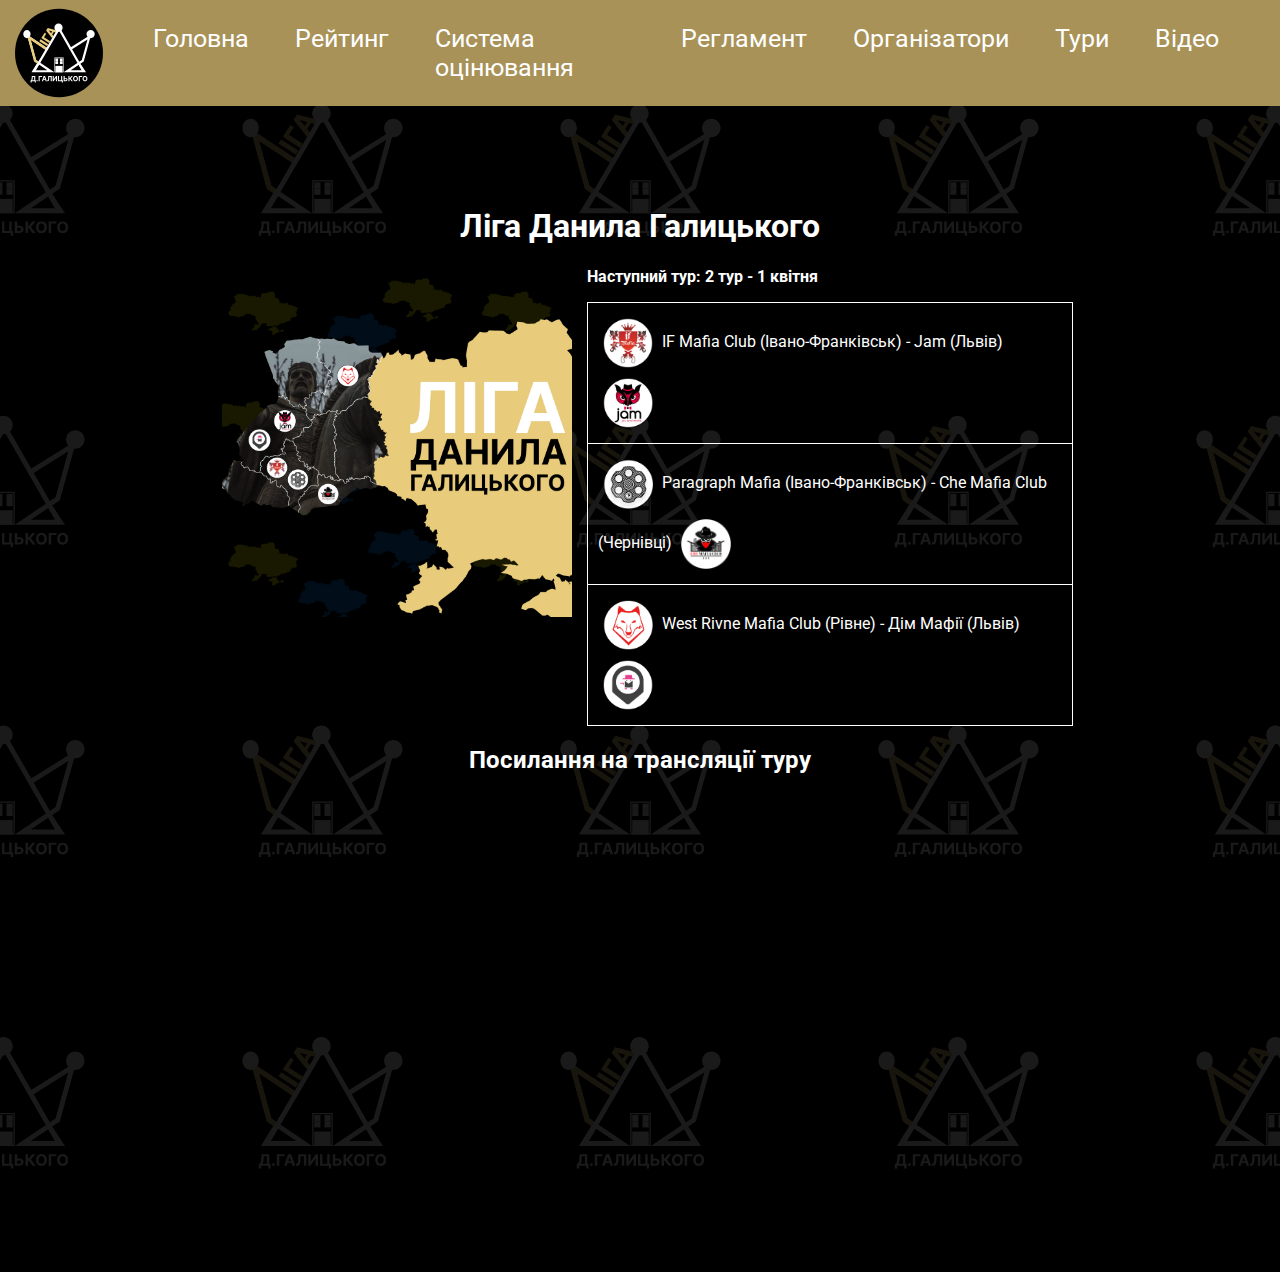
==== index.html @ 7baf820d "Update video" ====
<!DOCTYPE html>
<html lang="en">

<head>
    <meta charset="UTF-8">
    <meta http-equiv="X-UA-Compatible" content="IE=edge">
    <meta name="viewport" content="width=device-width, initial-scale=1.0">
    <title>Ліга Данила Галицького</title>
    <link rel="stylesheet" type="text/css" href="./style.css" />
</head>

<body>
    <div class="app">
        <div class="header" id="header">
            <div class="wrap">
                <div class="header__wrap">
                    <a href="/" class="header__logo">
                        <img src="./img/logo.svg">
                    </a>
                    <nav class="header__nav" id="nav">
                        <ul>
                            <li>
                                <a href="/">Головна</a>
                            </li>
                            <li>
                                <a href="/rating.html">Рейтинг</a>
                            </li>
                            <li>
                                <a href="/raiting-system.html">Система оцінювання</a>
                            </li>
                            <li>
                                <a href="/reglament.html">Регламент</a>
                            </li>
                            <li>
                                <a href="/organizers.html">Організатори</a>
                            </li>
                            <li>
                                <a href="/schedule.html">Тури</a>
                            </li>
                            <li>
                                <a href="/video.html">Відео</a>
                            </li>
                        </ul>
                    </nav>
                    <button type="button" class="burger" id="burger">
                        <svg class="open" width="35" height="35" viewBox="0 0 24 24" fill="none"
                            xmlns="http://www.w3.org/2000/svg">
                            <path
                                d="M4 18H20C20.55 18 21 17.55 21 17C21 16.45 20.55 16 20 16H4C3.45 16 3 16.45 3 17C3 17.55 3.45 18 4 18ZM4 13H20C20.55 13 21 12.55 21 12C21 11.45 20.55 11 20 11H4C3.45 11 3 11.45 3 12C3 12.55 3.45 13 4 13ZM3 7C3 7.55 3.45 8 4 8H20C20.55 8 21 7.55 21 7C21 6.45 20.55 6 20 6H4C3.45 6 3 6.45 3 7Z"
                                fill="#fff" />
                        </svg>

                        <svg class="close" width="35" height="35" viewBox="0 0 24 24" fill="none"
                            xmlns="http://www.w3.org/2000/svg">
                            <path
                                d="M18.3 5.71022C18.2075 5.61752 18.0976 5.54397 17.9766 5.49379C17.8556 5.44361 17.7259 5.41778 17.595 5.41778C17.464 5.41778 17.3343 5.44361 17.2134 5.49379C17.0924 5.54397 16.9825 5.61752 16.89 5.71022L12 10.5902L7.10998 5.70022C7.0174 5.60764 6.90749 5.5342 6.78652 5.4841C6.66556 5.43399 6.53591 5.4082 6.40498 5.4082C6.27405 5.4082 6.1444 5.43399 6.02344 5.4841C5.90247 5.5342 5.79256 5.60764 5.69998 5.70022C5.6074 5.79281 5.53396 5.90272 5.48385 6.02368C5.43375 6.14464 5.40796 6.27429 5.40796 6.40522C5.40796 6.53615 5.43375 6.6658 5.48385 6.78677C5.53396 6.90773 5.6074 7.01764 5.69998 7.11022L10.59 12.0002L5.69998 16.8902C5.6074 16.9828 5.53396 17.0927 5.48385 17.2137C5.43375 17.3346 5.40796 17.4643 5.40796 17.5952C5.40796 17.7262 5.43375 17.8558 5.48385 17.9768C5.53396 18.0977 5.6074 18.2076 5.69998 18.3002C5.79256 18.3928 5.90247 18.4662 6.02344 18.5163C6.1444 18.5665 6.27405 18.5922 6.40498 18.5922C6.53591 18.5922 6.66556 18.5665 6.78652 18.5163C6.90749 18.4662 7.0174 18.3928 7.10998 18.3002L12 13.4102L16.89 18.3002C16.9826 18.3928 17.0925 18.4662 17.2134 18.5163C17.3344 18.5665 17.464 18.5922 17.595 18.5922C17.7259 18.5922 17.8556 18.5665 17.9765 18.5163C18.0975 18.4662 18.2074 18.3928 18.3 18.3002C18.3926 18.2076 18.466 18.0977 18.5161 17.9768C18.5662 17.8558 18.592 17.7262 18.592 17.5952C18.592 17.4643 18.5662 17.3346 18.5161 17.2137C18.466 17.0927 18.3926 16.9828 18.3 16.8902L13.41 12.0002L18.3 7.11022C18.68 6.73022 18.68 6.09022 18.3 5.71022Z"
                                fill="#fff" />
                        </svg>
                    </button>
                </div>
            </div>
        </div>
        <div class="content middle-content">
            <h1 align="center">Ліга Данила Галицького</h1>
            <div>
                <img src="img/liga.jpg" width="350" style="margin-left: 15px; margin-right: 15px;" align="left"/>
                <div class="main-desc">
                    <p><strong>Наступний тур: 2 тур - 1 квітня</strong></p>
                    <table>
                        <tr>
                            <td>
                                <img src="img/logo-ifm-m.png" height="50" class="logo-m" />
                                IF Mafia Club (Івано-Франківськ) - Jam (Львів)
                                <img src="img/logo-jam-m.png" height="50" class="logo-m" />
                            </td>
                        </tr>
                        <tr>
                            <td>
                                <img src="img/logo-p-m.png" height="50" class="logo-m" />
                                Paragraph Mafia (Івано-Франківськ) - Che Mafia Club (Чернівці)
                                <img src="img/logo-che-m.png" height="50" class="logo-m" />
                            </td>
                        </tr>
                        <tr>
                            <td>
                                <img src="img/logo-rivne-m.png" height="50" class="logo-m" />
                                West Rivne Mafia Club (Рівне) - Дім Мафії (Львів)
                                <img src="img/logo-dm-m.png" height="50" class="logo-m" />
                            </td>
                        </tr>
                    </table>
                </div>
                <!-- <div class="main-desc">
                    <p><strong>Результати попереднього туру: 1 тур - 4 березня</strong></p>
                    <table>
                        <tr>
                            <td>
                                <img src="img/logo-jam-m.png" height="50" class="logo-m" />
                                Jam (Львів) <strong>17.8</strong> - <strong>18.95</strong> West Rivne Mafia Club (Рівне)
                                <img src="img/logo-rivne-m.png" height="50" class="logo-m" />
                            </td>
                        </tr>
                        <tr>
                            <td>
                                <img src="img/logo-che-m.png" height="50" class="logo-m" />
                                Che Mafia Club (Чернівці) <strong>15.05</strong> - <strong>19.05</strong> Mafia Club (Івано-Франківськ)
                                <img src="img/logo-ifm-m.png" height="50" class="logo-m" />
                            </td>
                        </tr>
                        <tr>
                            <td>
                                <img src="img/logo-dm-m.png" height="50" class="logo-m" />
                                Дім Мафії (Львів) <strong>17.65</strong> - <strong>15.6</strong> Mafia (Івано-Франківськ)
                                <img src="img/logo-p-m.png" height="50" class="logo-m" />
                            </td>
                        </tr>
                    </table>
                </div> -->
            </div>
            <div style="clear: both;"></div>
            <h2 align="center">Посилання на трансляції туру</h2>
            <div style="margin:0 auto">
                <div style="display: inline-block; width: 330px; margin: 10px;"><iframe width="330" height="175" src="https://www.youtube.com/embed/2RSiFVVeuqo" title="YouTube video player" frameborder="0" allow="accelerometer; autoplay; clipboard-write; encrypted-media; gyroscope; picture-in-picture; web-share" allowfullscreen></iframe></div>
                <div style="display: inline-block; width: 330px; margin: 10px"><iframe width="330" height="175" src="https://www.youtube.com/embed/r7x7D_O97DU" title="YouTube video player" frameborder="0" allow="accelerometer; autoplay; clipboard-write; encrypted-media; gyroscope; picture-in-picture; web-share" allowfullscreen></iframe></div>
                <div style="display: inline-block; width: 330px; margin: 10px"><iframe width="330" height="175" src="https://www.youtube.com/embed/ulkKkepXQjc" title="YouTube video player" frameborder="0" allow="accelerometer; autoplay; clipboard-write; encrypted-media; gyroscope; picture-in-picture; web-share" allowfullscreen></iframe></div>
            </div>
        </div>
    </div>
</body>

</html>
---- style.css ----
@import url('https://fonts.googleapis.com/css2?family=Roboto:wght@400;700&display=swap');

* {
    -webkit-box-sizing: border-box;
    box-sizing: border-box;
}
body,html{
    height: 100%;
    margin: 0;
    padding: 0;
}

body{
    font-family: 'Roboto', sans-serif;
}
.app{
    min-height: 100%;
    background-image: url('./img/fon.svg');
    background-size: cover;
    background-position: top center;
}
img{
    max-width: 100%;
    display: block;
}
.header__logo{
    margin-right: 50px;
}
.header__logo img{
    width: 92px;
    height: 92px;
}
.header{
    background-color: rgba(186,162,98,0.9);
    padding: 7px 0;
}
.wrap{
    max-width: 1366px;
    padding: 0 15px;
    width: 100%;
    margin: 0 auto;
}
.content{
    margin: 0 auto;
    padding-top: 80px;
    max-width: 1120px;
    width: 100%;
    padding-bottom: 80px;
    padding-left: 15px;
    padding-right: 15px;
    color: #fff;
}

.content h1 {
    text-align: center;
}

.content a {
    color: #fff;
    font-weight: bold;
}

.middle-content {
    width: 70%;
}

.small-content {
    width: 50%;
}

.tour {
   text-align: center;
}

.tour table {
    margin: 0 auto;
    width: 70%;
}

.frame{
    min-height: 472px;
    width: 100%;
    border: 3px solid #fff;
    background-color: transparent;
}

table {
    border-spacing: 0px;
    border-collapse: collapse;
    margin: 0 auto;
    border: 0px solid #fff;
}

td {
    margin: 0px;
    padding: 10px;
    border: 1px solid #fff;
}

.logo-m {
    vertical-align: middle;
    display: inline-block;
    margin: 5px;
}

.organizator {
    padding: 5px;
    display: block;
    margin-bottom: 20px;
}

.org-desc {
    margin-top: 15px;
}

.rating td {
    padding: 12px;
}

.rating thead td {
    font-weight: bold;
    text-align: center;
}

.header__wrap{
    display: flex;
    align-items: center;
}
.header__nav ul{
    display: flex;
    margin: 0;
    padding: 0;
}
.header__nav li{
    margin-right: 46px;
    list-style: none;
}
.header__nav a{
    color: #fff;
    text-decoration: none;
    display: block;
    padding: 5px 0;
    font-size: 25px;
}
.header__nav a:hover{
    text-decoration: underline;
}
.burger{
    display: none;
}
.burger .close{
    display: none;
}
.burger.active .close{
    display: block;
}

.burger.active .open{
    display: none;
}

@media(max-width: 991px){
    .header__nav{
        position: fixed;
        top: 64px;
        left: 0;
        right: 0;
        bottom: 0;
        overflow-y: auto;
        background-color: rgba(186,162,98,1);
        padding-top: 50px;
        padding-bottom: 50px;
        display: none;
        
    }
    .header.active .header__nav{
        display: block;
    } 
    .header.active{
        background-color: rgba(186,162,98,1);
    }
    .header__nav ul{
        flex-direction: column;
        align-items: center;
        text-align: center;
    }
    .header__nav li{
        margin-bottom: 20px;
        margin-right: 0;
    }
    .header{
        position: fixed;
        top: 0;
        left: 0;
        right: 0;
    }
    .header__logo img{
        width: 50px;
        height: 50px;
    }
    .burger{
        display: flex;;
        align-content: center;
        justify-content: center;
        background-color: transparent;
        border: 0;
        padding: 5px;
    }
    .header__wrap{
        justify-content: space-between;
    }
    .content{
        padding-top: 100px;
    }
}
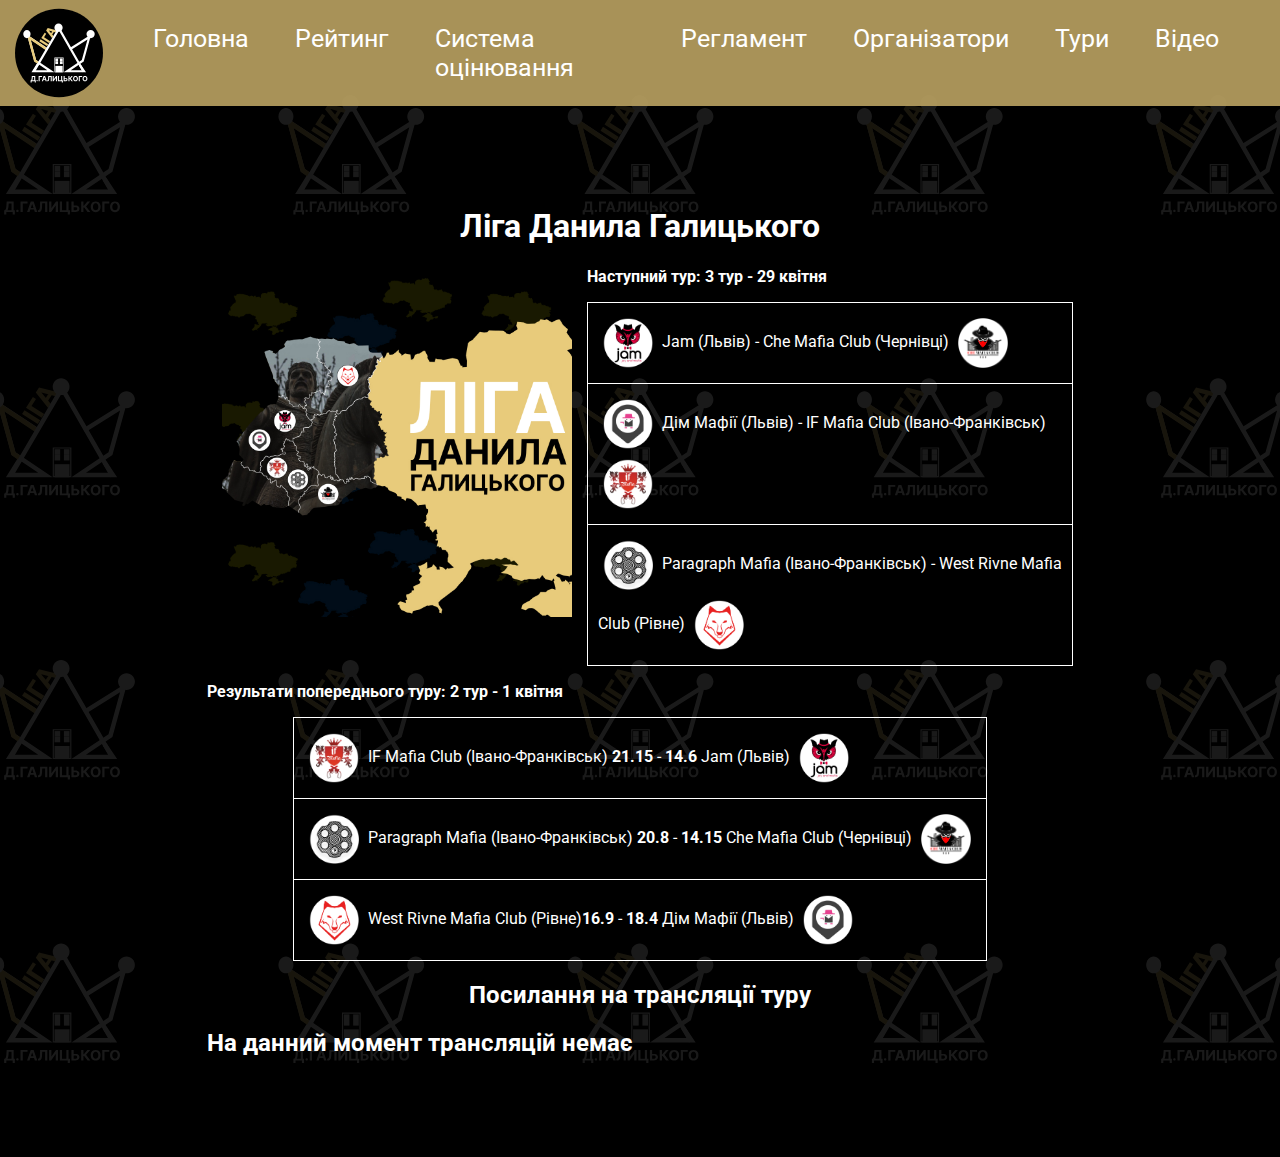
==== commit e9d4c64a: "Add second toure result" ====
--- a/index.html
+++ b/index.html
@@ -65,64 +65,65 @@
             <div>
                 <img src="img/liga.jpg" width="350" style="margin-left: 15px; margin-right: 15px;" align="left"/>
                 <div class="main-desc">
-                    <p><strong>Наступний тур: 2 тур - 1 квітня</strong></p>
+                    <p><strong>Наступний тур: 3 тур - 29 квітня</strong></p>
+                    <table>
+                        <tr>
+                            <td>
+                                <img src="img/logo-jam-m.png" height="50" class="logo-m" />
+                                Jam (Львів) - Che Mafia Club (Чернівці)
+                                <img src="img/logo-che-m.png" height="50" class="logo-m" />
+                            </td>
+                        </tr>
+                        <tr>
+                            <td>
+                                <img src="img/logo-dm-m.png" height="50" class="logo-m" />
+                                Дім Мафії (Львів) - IF Mafia Club (Івано-Франківськ)
+                                <img src="img/logo-ifm-m.png" height="50" class="logo-m" />
+                            </td>
+                        </tr>
+                        <tr>
+                            <td>
+                                <img src="img/logo-p-m.png" height="50" class="logo-m" />
+                                Paragraph Mafia (Івано-Франківськ) - West Rivne Mafia Club (Рівне)
+                                <img src="img/logo-rivne-m.png" height="50" class="logo-m" />
+                            </td>
+                        </tr>
+                    </table>
+                </div>
+                <div class="main-desc">
+                    <p><strong>Результати попереднього туру: 2 тур - 1 квітня</strong></p>
                     <table>
                         <tr>
                             <td>
                                 <img src="img/logo-ifm-m.png" height="50" class="logo-m" />
-                                IF Mafia Club (Івано-Франківськ) - Jam (Львів)
+                                IF Mafia Club (Івано-Франківськ) <strong>21.15</strong> - <strong>14.6</strong> Jam (Львів)
                                 <img src="img/logo-jam-m.png" height="50" class="logo-m" />
                             </td>
                         </tr>
                         <tr>
                             <td>
                                 <img src="img/logo-p-m.png" height="50" class="logo-m" />
-                                Paragraph Mafia (Івано-Франківськ) - Che Mafia Club (Чернівці)
+                                Paragraph Mafia (Івано-Франківськ) <strong>20.8</strong> - <strong>14.15</strong> Che Mafia Club (Чернівці)
                                 <img src="img/logo-che-m.png" height="50" class="logo-m" />
                             </td>
                         </tr>
                         <tr>
                             <td>
                                 <img src="img/logo-rivne-m.png" height="50" class="logo-m" />
-                                West Rivne Mafia Club (Рівне) - Дім Мафії (Львів)
+                                West Rivne Mafia Club (Рівне)<strong>16.9</strong> - <strong>18.4</strong> Дім Мафії (Львів)
                                 <img src="img/logo-dm-m.png" height="50" class="logo-m" />
                             </td>
                         </tr>
                     </table>
                 </div>
-                <!-- <div class="main-desc">
-                    <p><strong>Результати попереднього туру: 1 тур - 4 березня</strong></p>
-                    <table>
-                        <tr>
-                            <td>
-                                <img src="img/logo-jam-m.png" height="50" class="logo-m" />
-                                Jam (Львів) <strong>17.8</strong> - <strong>18.95</strong> West Rivne Mafia Club (Рівне)
-                                <img src="img/logo-rivne-m.png" height="50" class="logo-m" />
-                            </td>
-                        </tr>
-                        <tr>
-                            <td>
-                                <img src="img/logo-che-m.png" height="50" class="logo-m" />
-                                Che Mafia Club (Чернівці) <strong>15.05</strong> - <strong>19.05</strong> Mafia Club (Івано-Франківськ)
-                                <img src="img/logo-ifm-m.png" height="50" class="logo-m" />
-                            </td>
-                        </tr>
-                        <tr>
-                            <td>
-                                <img src="img/logo-dm-m.png" height="50" class="logo-m" />
-                                Дім Мафії (Львів) <strong>17.65</strong> - <strong>15.6</strong> Mafia (Івано-Франківськ)
-                                <img src="img/logo-p-m.png" height="50" class="logo-m" />
-                            </td>
-                        </tr>
-                    </table>
-                </div> -->
             </div>
             <div style="clear: both;"></div>
             <h2 align="center">Посилання на трансляції туру</h2>
             <div style="margin:0 auto">
-                <div style="display: inline-block; width: 330px; margin: 10px;"><iframe width="330" height="175" src="https://www.youtube.com/embed/2RSiFVVeuqo" title="YouTube video player" frameborder="0" allow="accelerometer; autoplay; clipboard-write; encrypted-media; gyroscope; picture-in-picture; web-share" allowfullscreen></iframe></div>
+                <h2>На данний момент трансляцій немає</h2>
+                <!-- <div style="display: inline-block; width: 330px; margin: 10px;"><iframe width="330" height="175" src="https://www.youtube.com/embed/2RSiFVVeuqo" title="YouTube video player" frameborder="0" allow="accelerometer; autoplay; clipboard-write; encrypted-media; gyroscope; picture-in-picture; web-share" allowfullscreen></iframe></div>
                 <div style="display: inline-block; width: 330px; margin: 10px"><iframe width="330" height="175" src="https://www.youtube.com/embed/r7x7D_O97DU" title="YouTube video player" frameborder="0" allow="accelerometer; autoplay; clipboard-write; encrypted-media; gyroscope; picture-in-picture; web-share" allowfullscreen></iframe></div>
-                <div style="display: inline-block; width: 330px; margin: 10px"><iframe width="330" height="175" src="https://www.youtube.com/embed/ulkKkepXQjc" title="YouTube video player" frameborder="0" allow="accelerometer; autoplay; clipboard-write; encrypted-media; gyroscope; picture-in-picture; web-share" allowfullscreen></iframe></div>
+                <div style="display: inline-block; width: 330px; margin: 10px"><iframe width="330" height="175" src="https://www.youtube.com/embed/ulkKkepXQjc" title="YouTube video player" frameborder="0" allow="accelerometer; autoplay; clipboard-write; encrypted-media; gyroscope; picture-in-picture; web-share" allowfullscreen></iframe></div> -->
             </div>
         </div>
     </div>
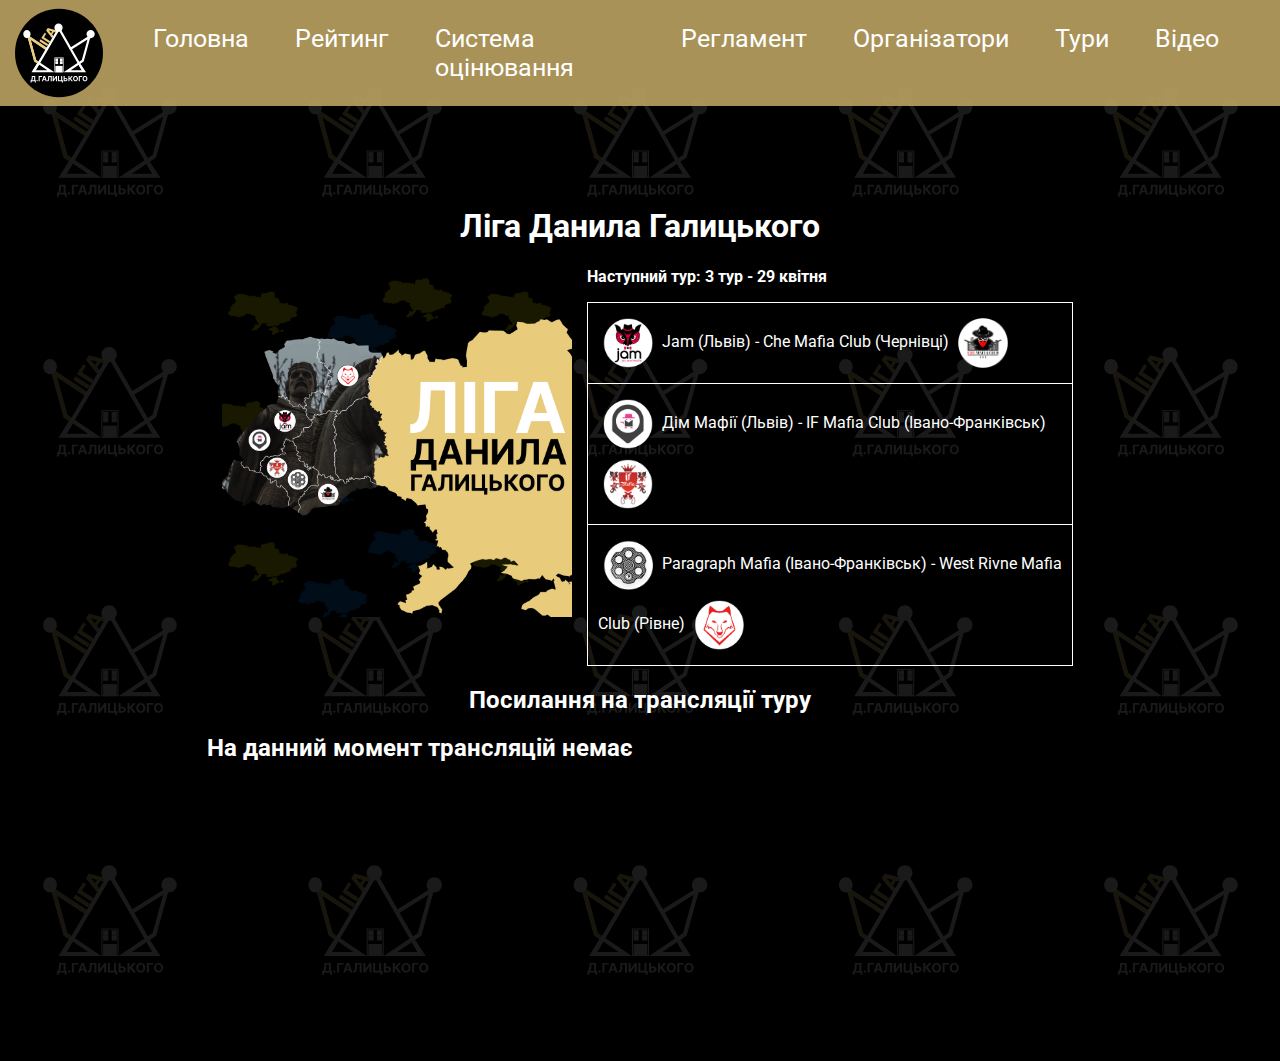
==== commit 4aa6c971: "Add new tour vide" ====
--- a/index.html
+++ b/index.html
@@ -90,43 +90,18 @@
                         </tr>
                     </table>
                 </div>
-                <div class="main-desc">
-                    <p><strong>Результати попереднього туру: 2 тур - 1 квітня</strong></p>
-                    <table>
-                        <tr>
-                            <td>
-                                <img src="img/logo-ifm-m.png" height="50" class="logo-m" />
-                                IF Mafia Club (Івано-Франківськ) <strong>21.15</strong> - <strong>14.6</strong> Jam (Львів)
-                                <img src="img/logo-jam-m.png" height="50" class="logo-m" />
-                            </td>
-                        </tr>
-                        <tr>
-                            <td>
-                                <img src="img/logo-p-m.png" height="50" class="logo-m" />
-                                Paragraph Mafia (Івано-Франківськ) <strong>20.8</strong> - <strong>14.15</strong> Che Mafia Club (Чернівці)
-                                <img src="img/logo-che-m.png" height="50" class="logo-m" />
-                            </td>
-                        </tr>
-                        <tr>
-                            <td>
-                                <img src="img/logo-rivne-m.png" height="50" class="logo-m" />
-                                West Rivne Mafia Club (Рівне)<strong>16.9</strong> - <strong>18.4</strong> Дім Мафії (Львів)
-                                <img src="img/logo-dm-m.png" height="50" class="logo-m" />
-                            </td>
-                        </tr>
-                    </table>
-                </div>
             </div>
             <div style="clear: both;"></div>
             <h2 align="center">Посилання на трансляції туру</h2>
             <div style="margin:0 auto">
                 <h2>На данний момент трансляцій немає</h2>
-                <!-- <div style="display: inline-block; width: 330px; margin: 10px;"><iframe width="330" height="175" src="https://www.youtube.com/embed/2RSiFVVeuqo" title="YouTube video player" frameborder="0" allow="accelerometer; autoplay; clipboard-write; encrypted-media; gyroscope; picture-in-picture; web-share" allowfullscreen></iframe></div>
-                <div style="display: inline-block; width: 330px; margin: 10px"><iframe width="330" height="175" src="https://www.youtube.com/embed/r7x7D_O97DU" title="YouTube video player" frameborder="0" allow="accelerometer; autoplay; clipboard-write; encrypted-media; gyroscope; picture-in-picture; web-share" allowfullscreen></iframe></div>
-                <div style="display: inline-block; width: 330px; margin: 10px"><iframe width="330" height="175" src="https://www.youtube.com/embed/ulkKkepXQjc" title="YouTube video player" frameborder="0" allow="accelerometer; autoplay; clipboard-write; encrypted-media; gyroscope; picture-in-picture; web-share" allowfullscreen></iframe></div> -->
+                <div style="display: inline-block; width: 330px; margin: 10px;"><iframe width="330" height="175" src="https://www.youtube.com/embed/wLn1_2Q-EC4" title="YouTube video player" frameborder="0" allow="accelerometer; autoplay; clipboard-write; encrypted-media; gyroscope; picture-in-picture; web-share" allowfullscreen></iframe></div>
+                <div style="display: inline-block; width: 330px; margin: 10px"><iframe width="330" height="175" src="https://www.youtube.com/embed/87ggl9xkQ-M" title="YouTube video player" frameborder="0" allow="accelerometer; autoplay; clipboard-write; encrypted-media; gyroscope; picture-in-picture; web-share" allowfullscreen></iframe></div>
+                <!-- <div style="display: inline-block; width: 330px; margin: 10px"><iframe width="330" height="175" src="https://www.youtube.com/embed/ulkKkepXQjc" title="YouTube video player" frameborder="0" allow="accelerometer; autoplay; clipboard-write; encrypted-media; gyroscope; picture-in-picture; web-share" allowfullscreen></iframe></div> -->
             </div>
         </div>
     </div>
 </body>
+<script src="./script.js"></script>
 
 </html>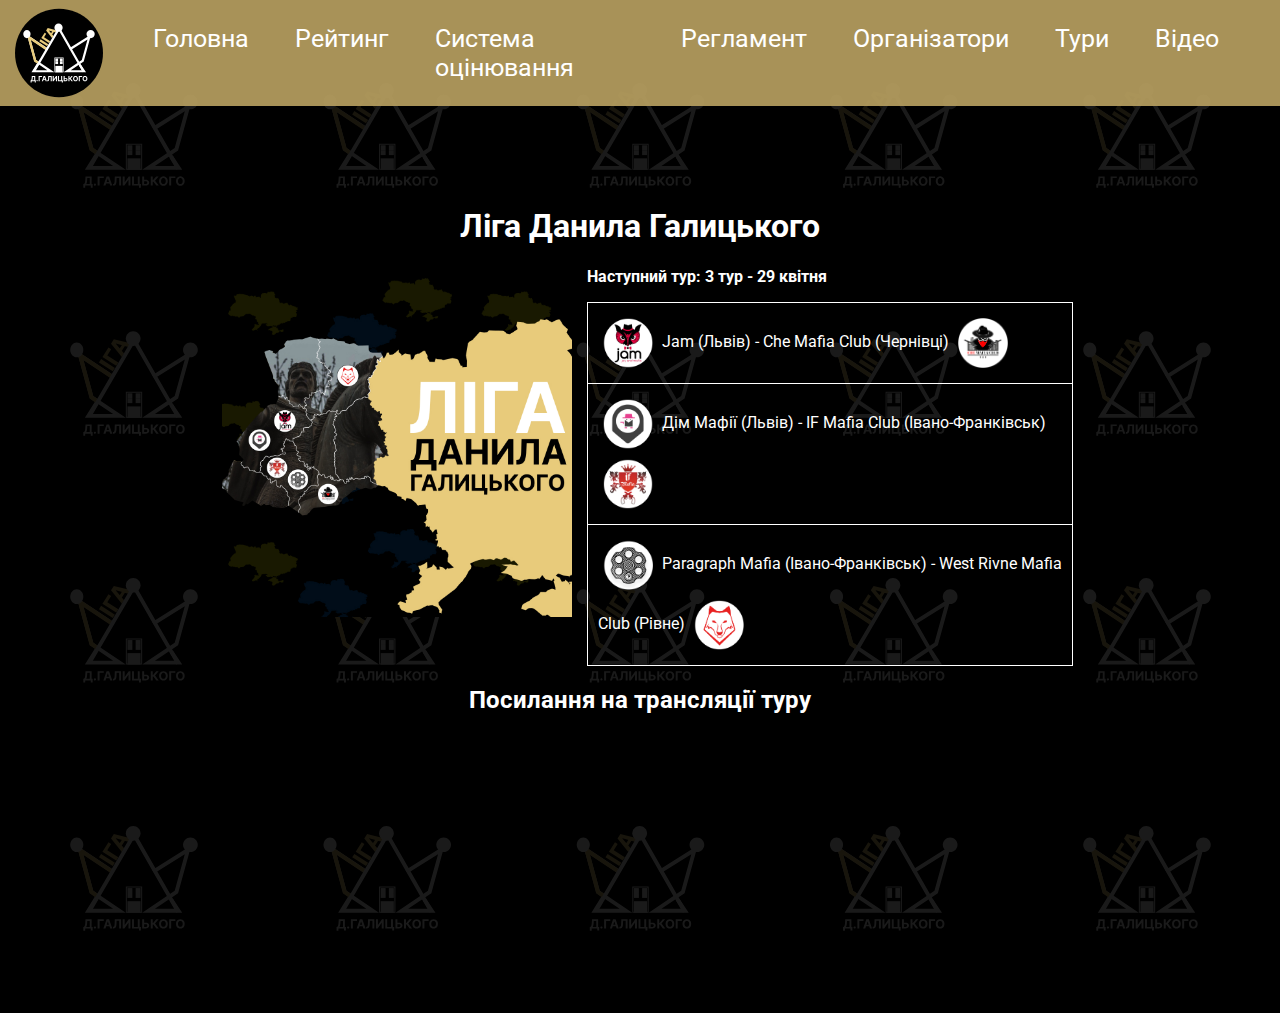
==== commit 48bf357e: "Fix video" ====
--- a/index.html
+++ b/index.html
@@ -94,7 +94,7 @@
             <div style="clear: both;"></div>
             <h2 align="center">Посилання на трансляції туру</h2>
             <div style="margin:0 auto">
-                <h2>На данний момент трансляцій немає</h2>
+                <!-- <h2>На данний момент трансляцій немає</h2> -->
                 <div style="display: inline-block; width: 330px; margin: 10px;"><iframe width="330" height="175" src="https://www.youtube.com/embed/wLn1_2Q-EC4" title="YouTube video player" frameborder="0" allow="accelerometer; autoplay; clipboard-write; encrypted-media; gyroscope; picture-in-picture; web-share" allowfullscreen></iframe></div>
                 <div style="display: inline-block; width: 330px; margin: 10px"><iframe width="330" height="175" src="https://www.youtube.com/embed/87ggl9xkQ-M" title="YouTube video player" frameborder="0" allow="accelerometer; autoplay; clipboard-write; encrypted-media; gyroscope; picture-in-picture; web-share" allowfullscreen></iframe></div>
                 <!-- <div style="display: inline-block; width: 330px; margin: 10px"><iframe width="330" height="175" src="https://www.youtube.com/embed/ulkKkepXQjc" title="YouTube video player" frameborder="0" allow="accelerometer; autoplay; clipboard-write; encrypted-media; gyroscope; picture-in-picture; web-share" allowfullscreen></iframe></div> -->
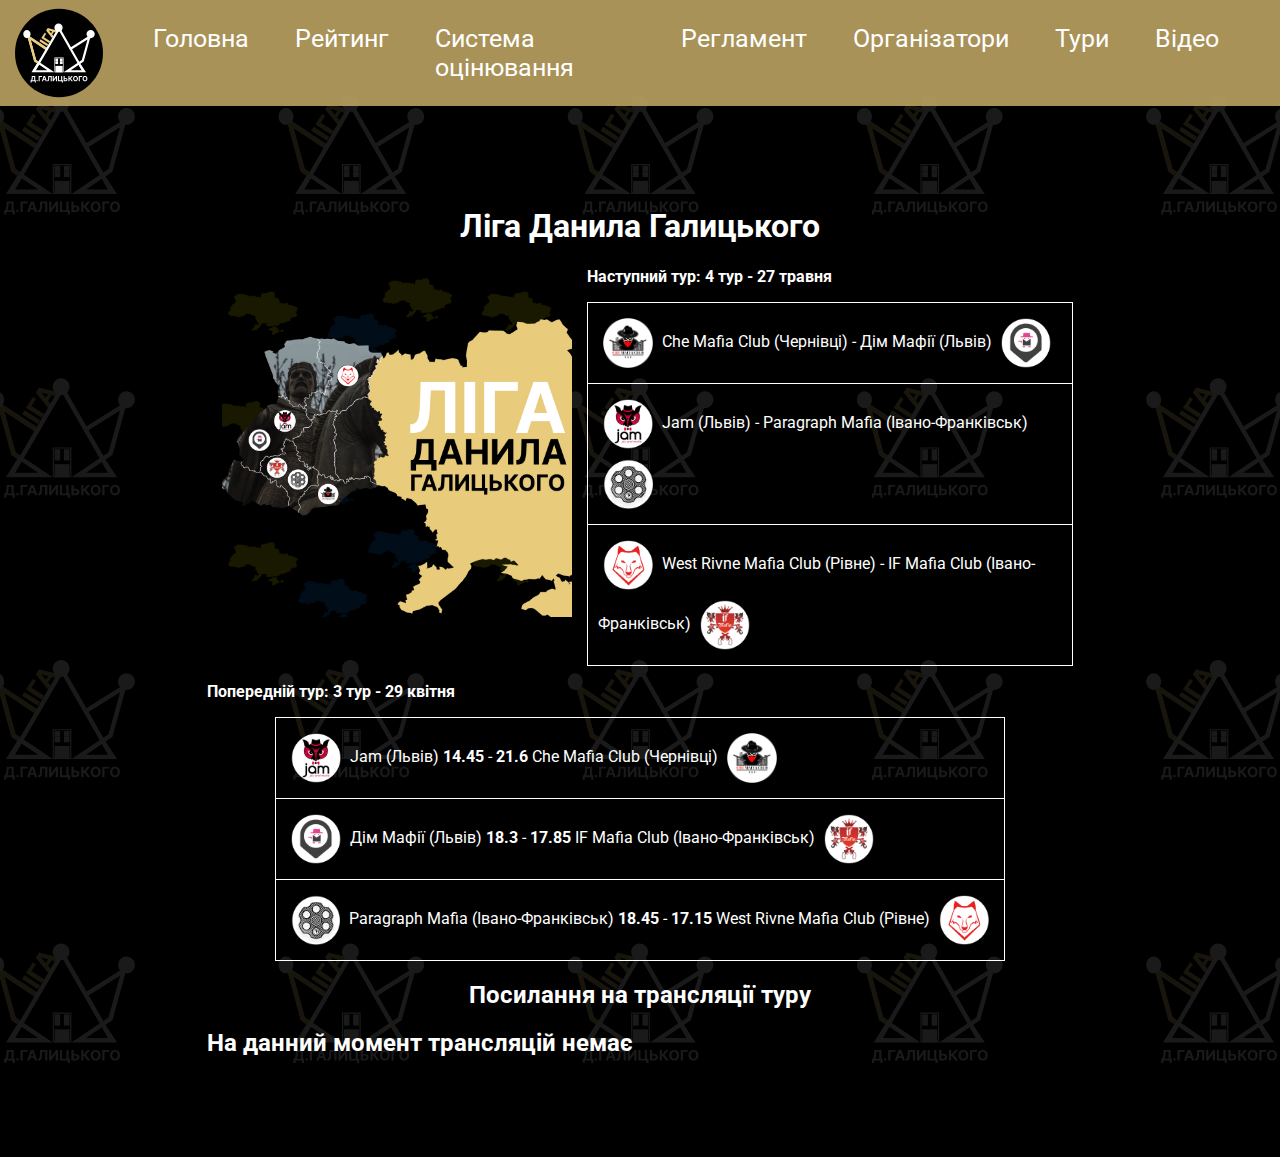
==== commit dadf87f9: "Add new tour" ====
--- a/index.html
+++ b/index.html
@@ -65,26 +65,52 @@
             <div>
                 <img src="img/liga.jpg" width="350" style="margin-left: 15px; margin-right: 15px;" align="left"/>
                 <div class="main-desc">
-                    <p><strong>Наступний тур: 3 тур - 29 квітня</strong></p>
+                    <p><strong>Наступний тур: 4 тур - 27 травня</strong></p>
+                    <table>
+                        <tr>
+                            <td>
+                                <img src="img/logo-che-m.png" height="50" class="logo-m" />
+                                Che Mafia Club (Чернівці) - Дім Мафії (Львів)
+                                <img src="img/logo-dm-m.png" height="50" class="logo-m" />
+                            </td>
+                        </tr>
+                        <tr>
+                            <td>
+                                <img src="img/logo-jam-m.png" height="50" class="logo-m" />
+                                Jam (Львів) - Paragraph Mafia (Івано-Франківськ)
+                                <img src="img/logo-p-m.png" height="50" class="logo-m" />
+                            </td>
+                        </tr>
+                        <tr>
+                            <td>
+                                <img src="img/logo-rivne-m.png" height="50" class="logo-m" />
+                                West Rivne Mafia Club (Рівне) - IF Mafia Club (Івано-Франківськ)
+                                <img src="img/logo-ifm-m.png" height="50" class="logo-m" />
+                            </td>
+                        </tr>
+                    </table>
+                </div>
+                <div class="main-desc">
+                    <p><strong>Попередній тур: 3 тур - 29 квітня</strong></p>
                     <table>
                         <tr>
                             <td>
                                 <img src="img/logo-jam-m.png" height="50" class="logo-m" />
-                                Jam (Львів) - Che Mafia Club (Чернівці)
+                                Jam (Львів) <strong>14.45</strong> - <strong>21.6</strong> Che Mafia Club (Чернівці)
                                 <img src="img/logo-che-m.png" height="50" class="logo-m" />
                             </td>
                         </tr>
                         <tr>
                             <td>
                                 <img src="img/logo-dm-m.png" height="50" class="logo-m" />
-                                Дім Мафії (Львів) - IF Mafia Club (Івано-Франківськ)
+                                Дім Мафії (Львів) <strong>18.3</strong> - <strong>17.85</strong> IF Mafia Club (Івано-Франківськ)
                                 <img src="img/logo-ifm-m.png" height="50" class="logo-m" />
                             </td>
                         </tr>
                         <tr>
                             <td>
                                 <img src="img/logo-p-m.png" height="50" class="logo-m" />
-                                Paragraph Mafia (Івано-Франківськ) - West Rivne Mafia Club (Рівне)
+                                Paragraph Mafia (Івано-Франківськ) <strong>18.45</strong> - <strong>17.15</strong> West Rivne Mafia Club (Рівне)
                                 <img src="img/logo-rivne-m.png" height="50" class="logo-m" />
                             </td>
                         </tr>
@@ -94,10 +120,10 @@
             <div style="clear: both;"></div>
             <h2 align="center">Посилання на трансляції туру</h2>
             <div style="margin:0 auto">
-                <!-- <h2>На данний момент трансляцій немає</h2> -->
-                <div style="display: inline-block; width: 330px; margin: 10px;"><iframe width="330" height="175" src="https://www.youtube.com/embed/wLn1_2Q-EC4" title="YouTube video player" frameborder="0" allow="accelerometer; autoplay; clipboard-write; encrypted-media; gyroscope; picture-in-picture; web-share" allowfullscreen></iframe></div>
-                <div style="display: inline-block; width: 330px; margin: 10px"><iframe width="330" height="175" src="https://www.youtube.com/embed/87ggl9xkQ-M" title="YouTube video player" frameborder="0" allow="accelerometer; autoplay; clipboard-write; encrypted-media; gyroscope; picture-in-picture; web-share" allowfullscreen></iframe></div>
-                <!-- <div style="display: inline-block; width: 330px; margin: 10px"><iframe width="330" height="175" src="https://www.youtube.com/embed/ulkKkepXQjc" title="YouTube video player" frameborder="0" allow="accelerometer; autoplay; clipboard-write; encrypted-media; gyroscope; picture-in-picture; web-share" allowfullscreen></iframe></div> -->
+                <h2>На данний момент трансляцій немає</h2>
+                <!-- <div style="display: inline-block; width: 330px; margin: 10px;"><iframe width="330" height="175" src="https://www.youtube.com/embed/wLn1_2Q-EC4" title="YouTube video player" frameborder="0" allow="accelerometer; autoplay; clipboard-write; encrypted-media; gyroscope; picture-in-picture; web-share" allowfullscreen></iframe></div>
+                <div style="display: inline-block; width: 330px; margin: 10px"><iframe width="330" height="175" src="https://www.youtube.com/embed/Rv8YEtTk6m8" title="YouTube video player" frameborder="0" allow="accelerometer; autoplay; clipboard-write; encrypted-media; gyroscope; picture-in-picture; web-share" allowfullscreen></iframe></div>
+                <div style="display: inline-block; width: 330px; margin: 10px"><iframe width="330" height="175" src="https://www.youtube.com/embed/ulkKkepXQjc" title="YouTube video player" frameborder="0" allow="accelerometer; autoplay; clipboard-write; encrypted-media; gyroscope; picture-in-picture; web-share" allowfullscreen></iframe></div> -->
             </div>
         </div>
     </div>
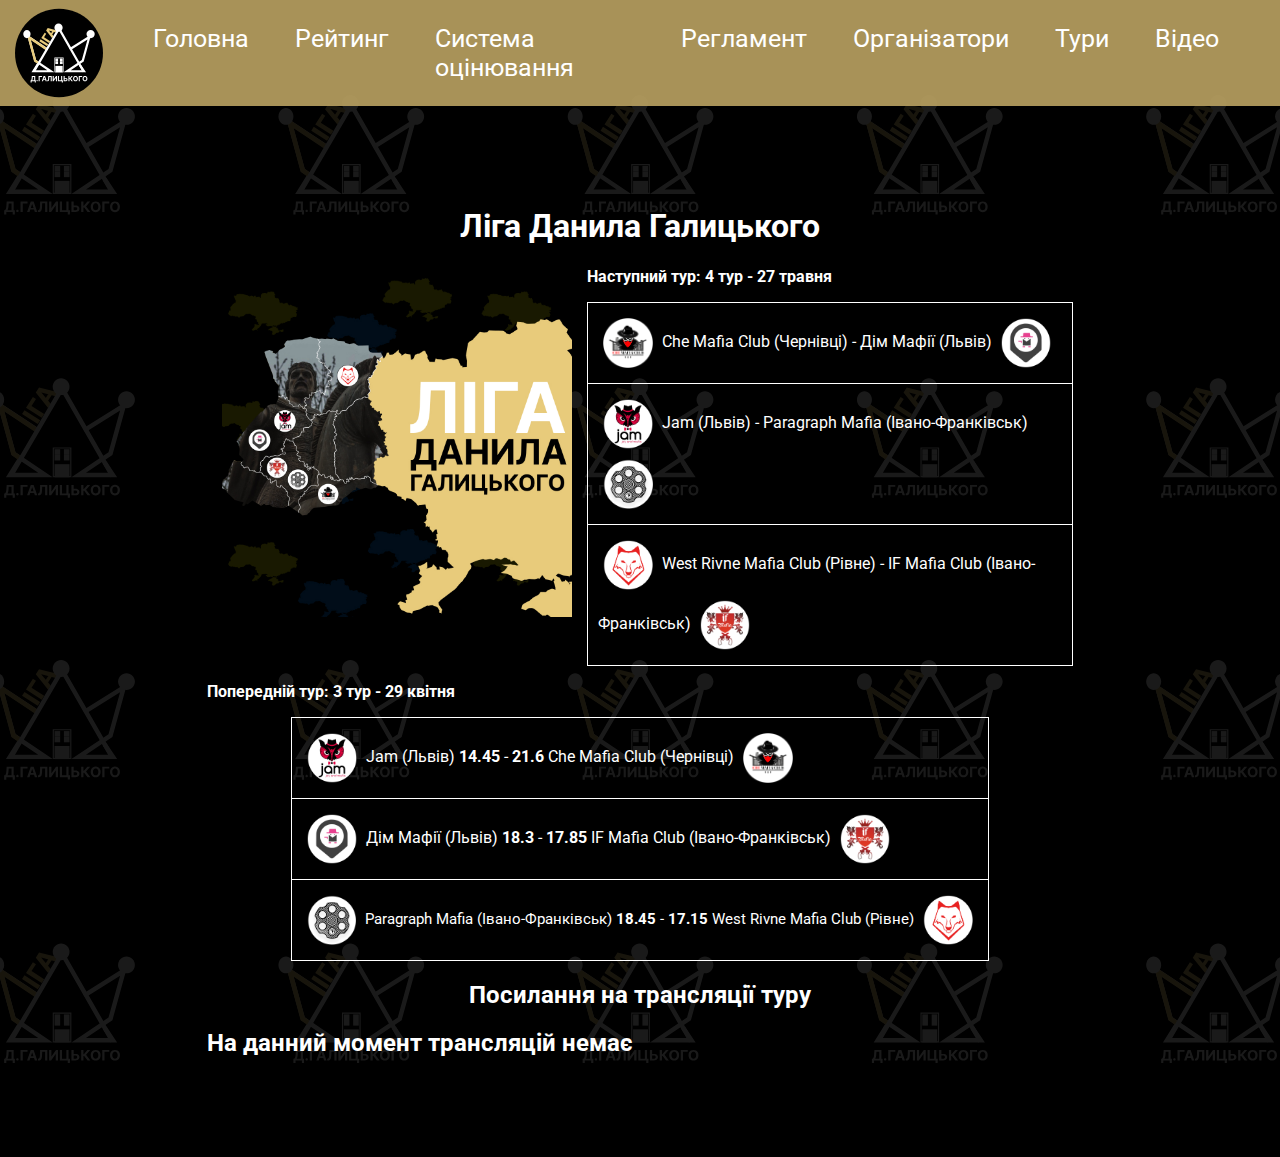
==== commit 3343d9bf: "Fix main page" ====
--- a/index.html
+++ b/index.html
@@ -107,7 +107,7 @@
                                 <img src="img/logo-ifm-m.png" height="50" class="logo-m" />
                             </td>
                         </tr>
-                        <tr>
+                        <tr style="font-size: 15px;">
                             <td>
                                 <img src="img/logo-p-m.png" height="50" class="logo-m" />
                                 Paragraph Mafia (Івано-Франківськ) <strong>18.45</strong> - <strong>17.15</strong> West Rivne Mafia Club (Рівне)
